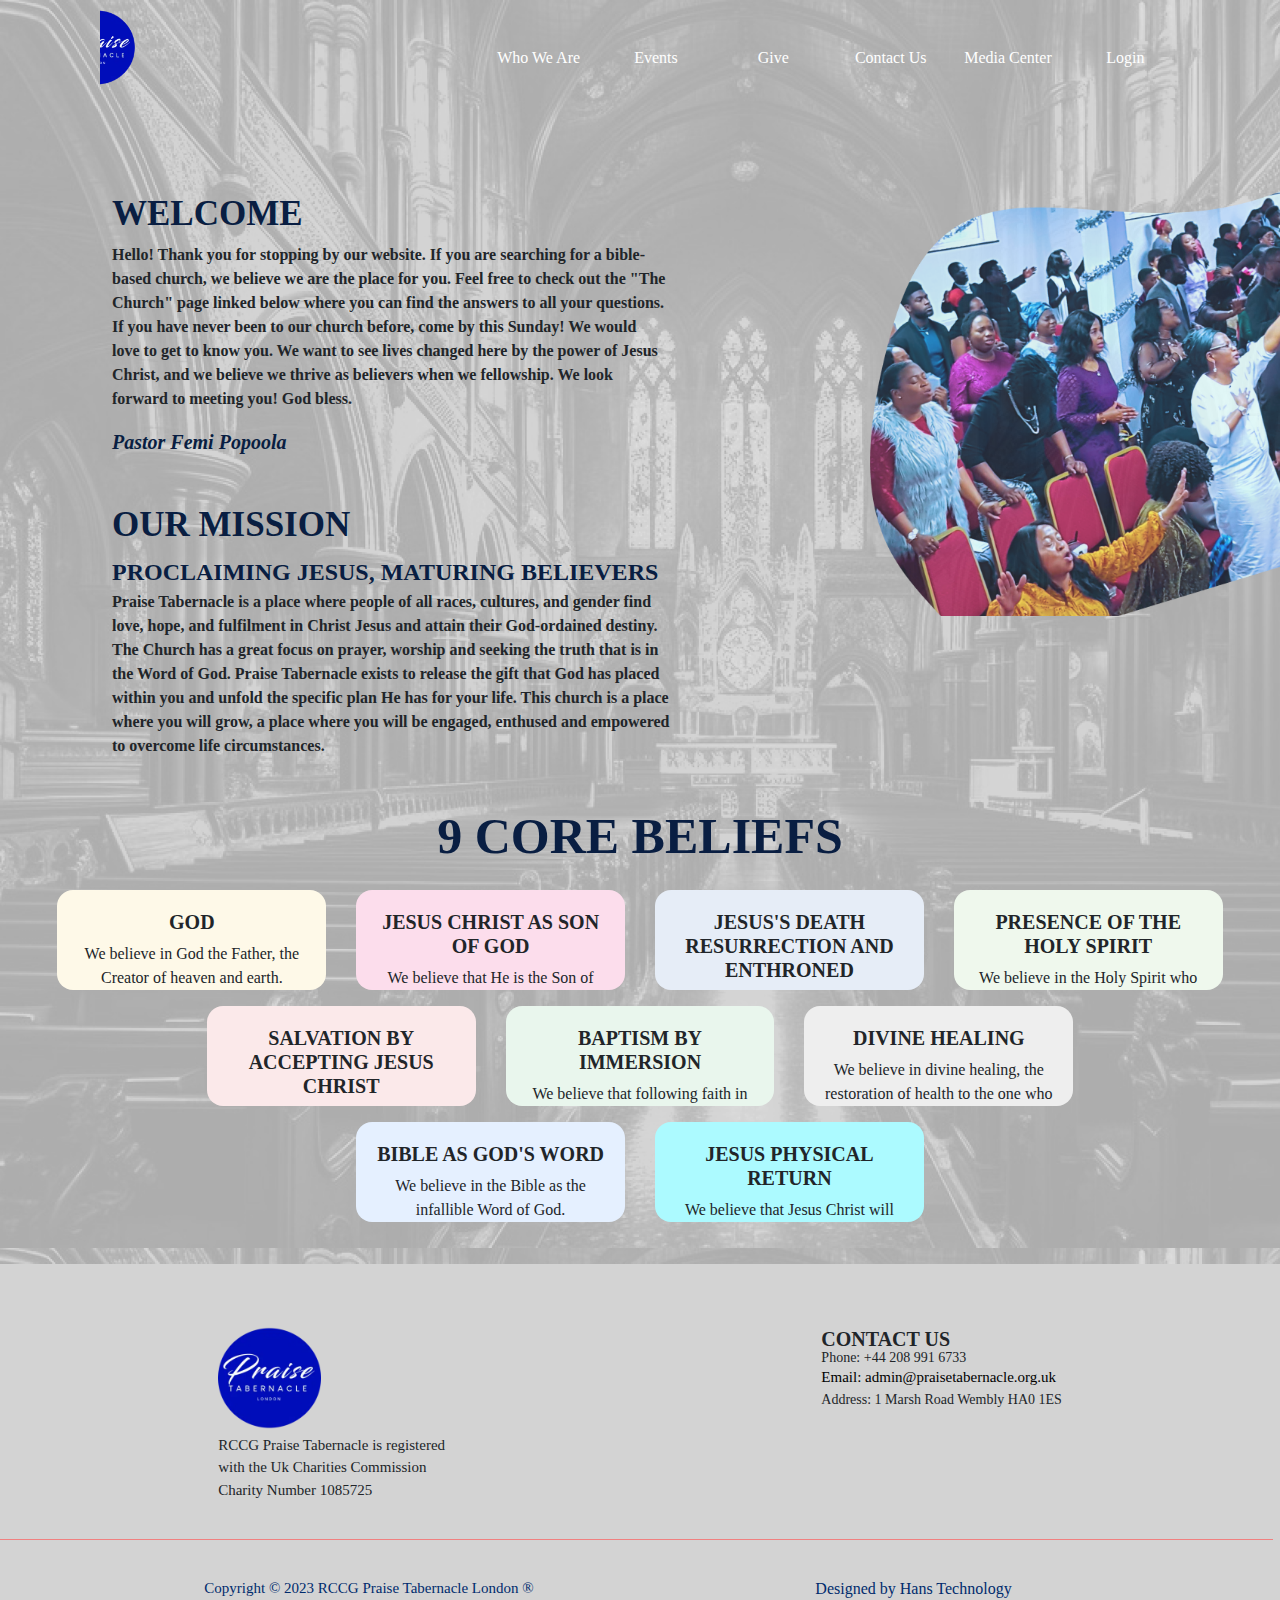
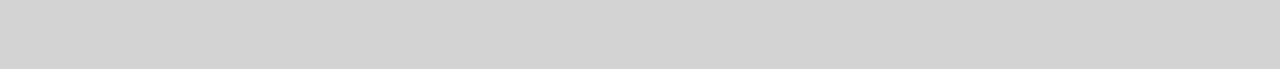
==== about-us.html @ 0d8379e5 "changes" ====
<!DOCTYPE html>
<html>
  <head>
    <meta charset="UTF-8" />
    <meta name="viewport" content="width=device-width, initial-scale=1.0" />
    <!-- <link rel="icon" href="resources/images/hanlogo.png" /> -->
    <title>Praise Tabernacle | proclaiming Jesus and Maturing Believers</title>

    <link
      rel="stylesheet"
      type="text/css"
      href="jquery/jquery-ui-themes-1.13.2/jquery-ui-themes-1.13.2/themes/smoothness/jquery-ui.min.css"
    />

    <script src="jquery/jquery-3.6.3.min.js"></script>

    <script src="jquery/jquery-ui-1.13.2/jquery-ui-1.13.2/jquery-ui.min.js"></script>

    <link
      rel="stylesheet"
      type="text/css"
      href="fontawesome-free-5.15.3-web/css/all.min.css"
    />
    <link
      rel="stylesheet"
      type="text/css"
      href="bootstrap-4.6.2-dist/bootstrap-4.6.2-dist/css/bootstrap.min.css"
    />
    <link rel="stylesheet" type="text/css" href="css/style.css" />
    <link
      rel="stylesheet"
      href="https://cdnjs.cloudflare.com/ajax/libs/font-awesome/6.4.2/css/all.min.css"
      integrity="sha512-z3gLpd7yknf1YoNbCzqRKc4qyor8gaKU1qmn+CShxbuBusANI9QpRohGBreCFkKxLhei6S9CQXFEbbKuqLg0DA=="
      crossorigin="anonymous"
      referrerpolicy="no-referrer"
    />
    <link rel="icon" href="resources/images/ptlogo.webp" type="image/png" />
    <link
      href="https://api.fontshare.com/v2/css?f[]=clash-grotesk@400&display=swap"
      rel="stylesheet"
    />

    <style>
      body {
        overflow-x: hidden;
        /* font-size: 25.5%; */
        margin: 0;
        padding: 0;
        font-family: "Clash Grotesk";
        background-image: url("resources/images/church-background.png");
      }

      #ab {
        color: white;
      }
      .second {
        top: -10px;
        height: 15vh;
      }

      .background-video {
        margin-top: 0px;
        width: 100vw;
        height: 100vh;
        object-fit: cover;
        position: fixed;
        left: 0;
        right: 0;
        top: 80;
        bottom: 0;
        opacity: 1;
        z-index: -1;
      }

      #for-vission {
        font-family: "Lucida Sans", "Lucida Sans Regular", "Lucida Grande",
          "Lucida Sans Unicode", Geneva, Verdana, sans-serif;
      }
      .dropdown-content input[type="button"]:hover {
        background-color: darkslategrey;
        width: 200px;
        height: 40px;
      }

      #cop {
        position: relative;
        display: inline-table;
        margin-top: 14px;
        width: 100vw;
        left: 40%;
        z-index: 1;
        padding-top: 1px;
        opacity: 1;
      }
      body #firstdiv:hover {
        opacity: 1;
        background-color: black;
      }

      #container {
        display: grid;
        grid-template-columns: 2fr 2fr;
        width: 80%;
        grid-row-gap: 10px;
        margin-left: 10%;
        margin-right: 10%;
        margin-top: 100px;
        grid-column-gap: 30px;
        grid-row-gap: 30px;
        overflow-x: hidden;
        padding-top: 5px;
        opacity: 0.7;
        z-index: -1;
      }

      #container2 {
        display: grid;
        grid-template-columns: 2fr 2fr;
        width: 80%;
        grid-row-gap: 10px;
        margin-left: 10%;
        margin-right: 10%;
        margin-top: 10px;
        grid-column-gap: 30px;
        grid-row-gap: 30px;
        overflow-x: hidden;
        padding-top: 5px;
        opacity: 0.7;
        z-index: -1;
      }

      p:hover {
        zoom: 1;
      }

      #nav {
        display: block;
        width: 30%;
        height: 100vh;
        background-color: white;
        z-index: 1;
        opacity: 1;
        margin-left: 68%;
        margin-right: 2%;
        margin-top: 1px;
        position: fixed;
        top: -30;
      }

      #bot2:hover {
        color: white;
      }

      input {
        width: 150px;
        height: 40px;
        border-radius: 5px;
      }
      input[type="submit"] {
        border-radius: 10px;
        border: none;
        background-color: lavender;
      }

      #footbars {
        width: 100vw;
        height: 300px;
        background-color: #253131;
        margin-top: 20px;
      }

      .btn1 {
        background-color: black;
        padding: 15%;
        width: 5vw;
        color: white;
        border: none;
        cursor: pointer;
        outline: none;
        border-radius: 12px;
      }
      .btn1:hover {
        background-color: white;
        color: black;
        border: 1px solid black;
      }
      .welcome {
        display: flex;
      }
      .welcome h3 {
        color: #091e42;
        font-weight: 600;
        font-size: 35px;
      }
      .welcome p {
        width: 73%;
        font-weight: 600;
      }
      .welcome span {
        font-size: 20px;
        color: #091e42;
        font-style: italic;
        font-weight: 600;
      }
      .welcome img {
        width: 32vw;
      }
      .our-mission {
        display: flex;
        gap: 20px;
        width: 60vw;
        margin-left: 7em;
      }
      .our-mission h3 {
        color: #091e42;
        font-weight: 600;
        font-size: 35px;
      }
      .our-mission span {
        color: #091e42;
        font-size: 24px;
        font-weight: 600;
      }
      .our-mission img {
        width: 32vw;
      }
      .our-mission p {
        width: 73%;
        font-weight: 600;
      }
      /* .section-one {
      } */
      .core-belief {
        display: flex;
        flex-direction: column;
        justify-content: center;
        align-items: center;
        padding-top: 2em;
        padding-bottom: 5em;
        gap: 1em;
        /* background-color: #f4f4f4; */
      }
      .core-belief h3 {
        color: #091e42;
        font-size: 50px;
        font-weight: 600;
      }
      .first-belief {
        display: flex;
        gap: 30px;
      }
      .first-belief h5 {
        font-size: 20px;
        font-weight: 600;
      }
      .belief1 {
        text-align: center;
        width: 21vw;
        border-radius: 16px;
        background-color: #fef9e8;
        padding: 20px;
        /* height: 50vh; */
        height: 100px;
        overflow: hidden;
        transition: all 0.3s ease-in-out;
      }
      .belief1:hover {
        width: 300px;
        height: 50vh;
      }
      .belief2 {
        text-align: center;
        width: 21vw;
        border-radius: 16px;
        background-color: #fcddec;
        padding: 20px;
        /* height: 50vh; */
        height: 100px;
        overflow: hidden;
        transition: all 0.3s ease-in-out;
      }
      .belief2:hover {
        width: 300px;
        height: 50vh;
      }
      .belief3 {
        text-align: center;
        width: 21vw;
        border-radius: 16px;
        background-color: #e6edf7;
        padding: 20px;
        /* height: 50vh; */
        height: 100px;
        overflow: hidden;
        transition: all 0.3s ease-in-out;
      }
      .belief3:hover {
        width: 300px;
        height: 50vh;
      }
      .belief4 {
        text-align: center;
        width: 21vw;
        border-radius: 16px;
        background-color: #eff8ed;
        padding: 20px;
        /* height: 50vh; */
        height: 100px;
        overflow: hidden;
        transition: all 0.3s ease-in-out;
      }
      .belief4:hover {
        width: 300px;
        height: 50vh;
      }
      .belief5 {
        text-align: center;
        width: 21vw;
        border-radius: 16px;
        background-color: #fbe9ea;
        padding: 20px;
        /* height: 50vh; */
        height: 100px;
        overflow: hidden;
        transition: all 0.3s ease-in-out;
      }
      .belief5:hover {
        width: 300px;
        height: 50vh;
      }
      .belief6 {
        text-align: center;
        width: 21vw;
        border-radius: 16px;
        background-color: #e9f6ed;
        padding: 20px;
        /* height: 50vh; */
        height: 100px;
        overflow: hidden;
        transition: all 0.3s ease-in-out;
      }
      .belief6:hover {
        width: 300px;
        height: 50vh;
      }
      .belief7 {
        text-align: center;
        width: 21vw;
        border-radius: 16px;
        background-color: #eee;
        padding: 20px;
        /* height: 50vh; */
        height: 100px;
        overflow: hidden;
        transition: all 0.3s ease-in-out;
      }
      .belief7:hover {
        width: 300px;
        height: 50vh;
      }
      .belief8 {
        text-align: center;
        width: 21vw;
        border-radius: 16px;
        background-color: #e5f0ff;
        padding: 20px;
        /* height: 50vh; */
        height: 100px;
        overflow: hidden;
        transition: all 0.3s ease-in-out;
      }
      .belief8:hover {
        width: 300px;
        height: 50vh;
      }
      .belief9 {
        text-align: center;
        width: 21vw;
        border-radius: 16px;
        background-color: #acfaff;
        padding: 20px;
        /* height: 50vh; */
        height: 100px;
        overflow: hidden;
        transition: all 0.3s ease-in-out;
      }
      .belief9:hover {
        width: 300px;
        height: 50vh;
      }

      /*  */
      .ministers {
        display: flex;
        flex-direction: column;
        justify-content: center;
        align-items: center;
        padding-top: 2em;
        padding-bottom: 5em;
        gap: 1em;
        background-color: #f8f8f8;
      }
      .ministers h2 {
        font-weight: 600;
        color: #091e42;
        font-size: 48px;
      }
      .ministers p {
        color: #091e42;
      }
      .senior-pastor {
        width: 35vw;
        text-align: center;
        padding: 20px;
        border-radius: 16px;
        border: 1px solid #dde1e6;
        background-color: transparent;
      }
      .pastor {
        width: 37vw;
        text-align: center;
        padding: 20px;
        border-radius: 16px;
        border: 1px solid #dde1e6;
        background-color: transparent;
      }
      .senior-pastor h5,
      .pastor h5 {
        color: #091e42;
        font-size: 24px;
        font-weight: 600;
      }
      .senior-pastor span,
      .pastor span {
        color: #091e42;
        font-size: 13px;
      }
      .senior-pastor p,
      .pastor p {
        margin-top: 2em;
        color: #091e42;
      }

      /*  */
      /* Footer */
      .footer {
        padding: 55px 30px 60px 30px;
        background-color: lightgray;
        margin-top: -110em;
        height: 45vh;
        display: flex;
        flex-direction: column;
        justify-content: space-around;
      }
      .footer img {
        width: 8vw;
        margin-bottom: 2%;
      }
      .footer-logo {
        display: flex;
        flex-direction: column;
      }
      .footer-logo p {
        width: 11vw;
        font-size: 14px;
        font-weight: 600;
      }
      .footer-logo span {
        font-size: 14px;
        font-weight: 600;
      }
      .footer-contact p {
        font-size: 14px;
      }
      .footer-icons {
        margin-top: 5em;
      }
      .footer-icons i {
        color: black;
      }
      .footer-contact a {
        font-size: 15px;
        color: black;
      }
      .footer-contact div {
        font-size: 14px;
        margin-bottom: 5%;
      }
      .footer-church ul {
        list-style-type: none;
      }
      .footer-church li {
        font-size: 17px;
        font-weight: 600;
      }
      .footer-copyright div {
        font-size: 17px;
        font-weight: 600;
        width: 20vw;
      }

      @media (max-width: 500px) {
        .footer {
          flex-direction: column;
          height: 150vh;
          text-align: center;
        }
        .footer-logo img {
          width: 150px;
        }
        .footer-logo p {
          margin-left: 13%;
          width: 70vw;
          font-size: 20px;
        }
        .footer-logo span {
          font-size: 17px;
        }
        .footer-contact p {
          font-size: 17px;
        }
        .scroll-arrow {
          display: none;
        }
        .footer-copyright div {
          margin-left: 13%;
          width: 70vw;
          font-size: 20px;
        }
        .footer-church li {
          display: flex;
          margin-left: 35%;
        }
      }
    </style>

    <script>
      function showHideNav(sidenav) {
        document.getElementById(sidenav);
        if (sidenav.style.display == "block") {
          sidenav.style.display = "none";
        } else {
          sidenav.style.display = "block";
        }
      }

      function hidenav(sidenav) {
        document.getElementById(sidenav);
        if (sidenav.style.display == "block") {
          sidenav.style.display = "none";
        }
      }

      $(document).ready(function () {
        $("#bot1").click(function () {
          $("#nav").show(200);
        });
      });

      $(document).ready(function () {
        $("#nav #bot2").click(function () {
          $("#nav").hide(1000);
        });
      });

      $(document).ready(function () {
        $("#accord").accordion({ collapsible: true });
      });

      $(document).ready(function () {
        $("#show").click(function () {
          $("#accord").show(500);
        });
        $("#hide").click(function () {
          $("#accord").hide(500);
        });
      });
    </script>
  </head>
  <body>
    <!-- <div
      id="firstdiv"
      style="
        background-color: black;
        width: 100%;
        opacity: 0.5;
        height: 50px;
        margin-top: -20px;
      "
    >
      <center style="width: 400px; margin-left: 65%">
        <div id="cop">
          <a
            style="color: white; font-size: 12px; opacity: 1"
            href="mailto:hello@infytel.ng"
            >hello@gn128.ng
            <span class="fa fa-envelope" style="color: goldenrod"></span>
          </a>
        </div>
        <div id="cop">
          <a
            style="color: white; font-size: 12px; opacity: 1"
            href="tel:08124534489"
          >
            +234-81-2453-4489
            <span class="fa fa-phone" style="color: goldenrod"></span>
          </a>
        </div>

        <div id="cop">
          <button
            id="bot1"
            title="view our ministers"
            style="background-color: #2f4f4f; height: 28px"
            onclick="showHideNav(nav);"
          >
            <h6 tooltiptext="view our ministers" style="color: white">
              Menu
              <span
                class="fa fa-bars"
                style="color: goldenrod; font-size: 17px"
              ></span>
            </h6>
          </button>
        </div>
      </center>
    </div> -->

    <!-- Header and navigation for desktop view  -->

    <div class="second">
      <svg
        style="text-align: left; width: 100%; padding-left: 20px"
        width="9.5cm"
        height="2.0cm"
        viewbox="0 0 950 200"
        xmlns:s="http://www.w3.org/2000/svg"
        xmlns:xlink="http://www.w3.org/1999/xlink"
      >
        <a href="./index.html">
          <g align="left" style="padding-left: -20px; background: white">
            <image
              x="-1300px"
              y="-1px"
              width="200"
              height="200"
              xlink:href="resources/images/ptlogo.webp"
            >
              <!--animate attributeName="width" repeatCount="indefinite" from="10" to="300" begin="1s" dur="15s" fill="freeze" /-->
            </image>

            <!--text font-weight="bold" fill="white" style="width: 200px; margin-top: 200px">This is bold and red</text-->
          </g>
        </a>
      </svg>
      <center style="margin-left: 25em">
        <!-- <div class="drop">
          <a id="ab" class="dropb" href="index.html">Home </a>
        </div> -->
        <div class="drop">
          <a id="ab" class="dropb" href="#">Who We Are </a>

          <div class="dropdown-content">
            <!--input type="button" value="Ministers" onclick="showHideNav(nav); event.setPropagation();" style="border: none; color: black; background-color: white; height: 40px; width: 200px;" /-->
            <!-- <a href="Milestones.html">Ministers</a> -->
            <a href="about-us.html">About Us</a>
            <a href="who-we-are.html">Ministers</a>
            <a href="ministries.html">Ministries</a>
            <a href="statement-of-faith.html">Statement Of Faith</a>
          </div>
        </div>

        <div class="drop">
          <a id="ab" class="dropb" href="./events.html">Events </a>
        </div>

        <div class="drop">
          <a id="ab" class="dropb" href="./give.html">Give</a>
        </div>
        <div class="drop">
          <a id="ab" class="dropb" href="contactus.html">Contact Us</a>
        </div>
        <div class="drop">
          <a id="ab" class="dropb" href="./watch-link.html">Media Center</a>
        </div>
        <div class="drop">
          <a id="ab" class="dropb" href="./login.html">Login</a>
        </div>
      </center>
    </div>

    <div class="section-one">
      <div class="welcome">
        <div style="margin-left: 7em; margin-top: 3em">
          <h3>WELCOME</h3>
          <p>
            Hello! Thank you for stopping by our website. If you are searching
            for a bible-based church, we believe we are the place for you. Feel
            free to check out the "The Church" page linked below where you can
            find the answers to all your questions. If you have never been to
            our church before, come by this Sunday! We would love to get to know
            you. We want to see lives changed here by the power of Jesus Christ,
            and we believe we thrive as believers when we fellowship. We look
            forward to meeting you! God bless.
          </p>
          <span>Pastor Femi Popoola</span>
        </div>
        <div>
          <img src="resources/images/church1.png" alt="" />
        </div>
      </div>
      <div class="our-mission">
        <div style="margin-top: -7em">
          <h3>OUR MISSION</h3>
          <span>PROCLAIMING JESUS, MATURING BELIEVERS</span>
          <p>
            Praise Tabernacle is a place where people of all races, cultures,
            and gender find love, hope, and fulfilment in Christ Jesus and
            attain their God-ordained destiny. The Church has a great focus on
            prayer, worship and seeking the truth that is in the Word of God.
            Praise Tabernacle exists to release the gift that God has placed
            within you and unfold the specific plan He has for your life. This
            church is a place where you will grow, a place where you will be
            engaged, enthused and empowered to overcome life circumstances.
          </p>
        </div>
      </div>
    </div>
    <div class="core-belief">
      <h3>9 CORE BELIEFS</h3>
      <div class="first-belief">
        <div class="belief1">
          <h5>GOD</h5>
          <p>We believe in God the Father, the Creator of heaven and earth.</p>
          <span>Genesis 1:1, Psalm 86: 9-10, Isaiah 43: 10-11</span>
        </div>
        <div class="belief2">
          <h5>JESUS CHRIST AS SON OF GOD</h5>
          <p>
            We believe that He is the Son of God; who took away our sins and the
            Saviour of the world. We also believe that Jesus is God and was born
            by Mary the Virgin. He is God revealed in the flesh. Through Him,
            all things were created.
          </p>
          <span>John 1:1-14; John 14:9; Matthew 1:18-25, Isaiah 9:6</span>
        </div>
        <div class="belief3">
          <h5>JESUS'S DEATH RESURRECTION AND ENTHRONED</h5>
          <p>
            We believe in Jesus Christ His Son, who was crucified for the sins
            of all mankind and rose on the third day to sit at the right hand of
            God the Father.
          </p>
          <span
            >Is. 53:4-10, I Pet. 2:24, John 10:11, Gal. 3:13, Matt. 20:28, I
            Cor. 15:3, Rom. 4:25, II Cor. 5:14, Heb 2:9, Heb 9:26
          </span>
        </div>
        <div class="belief4">
          <h5>PRESENCE OF THE HOLY SPIRIT</h5>
          <p>
            We believe in the Holy Spirit who dwells in us and guides us
            according to the will of the Father.
          </p>
          <span>John 14:16-17; John 15:26</span>
        </div>
      </div>
      <div class="first-belief">
        <div class="belief5">
          <h5>SALVATION BY ACCEPTING JESUS CHRIST</h5>
          <p>
            We believe that salvation is freely given to all who accept Jesus
            Christ as their Lord and Saviour.
          </p>
        </div>
        <div class="belief6">
          <h5>BAPTISM BY IMMERSION</h5>
          <p>
            We believe that following faith in Jesus, every believer is to be
            baptized by immersion in the name of the Father, Son, and Holy
            Spirit.
          </p>
          <span>
            Matt. 28:19, Acts 2:24; Acts 16:15; Acts 18:8; Acts 19:4-5
          </span>
        </div>
        <div class="belief7">
          <h5>DIVINE HEALING</h5>
          <p>
            We believe in divine healing, the restoration of health to the one
            who believes and acts out God's Word, and that Jesus is the Healer.
          </p>
          <span>Matt. 8:15-17, Is 53:4-5; Gal. 3:13; I Peter 2:24 </span>
        </div>
      </div>
      <div class="first-belief">
        <div class="belief8">
          <h5>BIBLE AS GOD'S WORD</h5>
          <p>We believe in the Bible as the infallible Word of God.</p>
          <span>2Tim. 3:16-17, Deut. 4:22; Rev. 22:18, 19; Matt. 24:34-38</span>
        </div>
        <div class="belief9">
          <h5>JESUS PHYSICAL RETURN</h5>
          <p>
            We believe that Jesus Christ will physically and visibly return to
            earth for a second time to establish His kingdom on earth.
          </p>
          <span>Acts 1:9-11; John 14:3</span>
        </div>
      </div>
    </div>

    <!--  -->
    <footer class="footer">
      <div style="display: flex; justify-content: space-around">
        <div class="footer-logo">
          <div>
            <img src="./resources/images/ptlogo.webp" alt="" />
          </div>
          <div>
            <div style="font-size: 15px">
              RCCG Praise Tabernacle is registered <br />
              with the Uk Charities Commission <br />
              Charity Number 1085725
            </div>
          </div>
        </div>
        <div class="footer-contact">
          <h5 style="margin-bottom: -0.2em; font-weight: 600">CONTACT US</h5>
          <div style="margin-bottom: -0.2em">Phone: +44 208 991 6733</div>
          <a href="mailto:admin@praisetabernacle.org.uk">
            Email: admin@praisetabernacle.org.uk</a
          >
          <p>Address: 1 Marsh Road Wembly HA0 1ES</p>
          <div class="footer-icons">
            <a href="https://www.facebook.com/praisetabs" target="_blank"
              ><i class="fa-brands fa-facebook fa-2xl"></i
            ></a>
            <a href="https://www.instagram.com/praisetabs" target="_blank">
              <i class="fa-brands fa-instagram fa-2xl"></i
            ></a>
            <a href="https://twitter.com/praisetabs" target="_blank"
              ><i class="fa-brands fa-x-twitter fa-2xl"></i
            ></a>
            <a
              href="https://www.youtube.com/channel/UCWPTM41eDRTfNU1SnCbZBJw"
              target="_blank"
              ><i class="fa-brands fa-youtube fa-2xl"></i
            ></a>
          </div>
        </div>
      </div>
      <hr style="width: 100vw; border-color: lightcoral" />
      <div
        style="display: flex; justify-content: space-around; margin-left: -4em"
      >
        <div style="font-size: 15px; color: #002b6d; margin-right: -13em">
          Copyright &#169; 2023 RCCG Praise Tabernacle London &reg;
        </div>
        <div style="color: #002b6d; font-size: 16px">
          Designed by Hans Technology
        </div>
      </div>
    </footer>
  </body>
</html>
---- css/style.css ----
/*
To change this license header, choose License Headers in Project Properties.
To change this template file, choose Tools | Templates
and open the template in the editor.
*/
/*
    Created on : Apr 28, 2023, 11:43:19 AM
    Author     : user
*/

body {
  margin: 0;
  padding: 0;
}

#container {
  display: grid;
  grid-template-columns: 2fr 2fr;
  width: 70vw;
  height: 60vh;
  column-gap: 10px;
}

.align-horizontal {
  display: flex;
  flex-direction: horizontal;
  flex-flow: columns;
  flex-wrap: wrap;
  column-gap: 22px;
  width: 90vw;
  height: 200px;
  margin-left: 5vw;
  margin-right: 5vw;
  align-content: center;
  row-gap: 20px;
  margin-top: 20px;
}

/*box-shadow: 7px -50px -1px darkslategray;*/

#linkone:hover {
  border: 0px solid lightgray;
  box-shadow: -2px 5px 70px darkgray;
  zoom: 1.1;
  margin-top: -13px;
  width: 230px;
}
#hc {
  font-size: 50px;
  font-family: Cambria, Cochin, Georgia, Times, "Times New Roman", serif;
}

#textcontent {
  width: 55%;
  text-align: center;
  color: white;
  margin-top: 100px;
  margin-left: 15%;
  margin-right: 45%;
  /* font-family: Cambria, Cochin, Georgia, Times, "Times New Roman", serif; */
  font-family: "Clash Grotesk";
  position: relative;
  top: 5em;
}

#dione {
  display: grid;
  grid-template-columns: 1fr 2fr;
  width: 98vw;
  height: 300px;
  margin-left: 1vw;
  margin-right: 1vw;
  padding-top: 5px;
  z-index: -1;
}
#a {
  color: white;
  font-size: 12px;
  text-align: center;
  text-decoration: none;
}

#ab {
  color: white;
  font-size: 16px;
  text-align: center;
  text-decoration: none;
  margin-top: -30px;
  font-weight: 10px;
  z-index: 1;
}

#ab1 {
  color: navy;
  font-size: 17px;
  text-align: center;
  text-decoration: none;
  margin-top: -70px;
  font-weight: bolder;
  z-index: 1;
}

#ab2 {
  color: navy;
  font-size: 17px;
  text-align: center;
  text-decoration: none;
  margin-top: -70px;
  font-weight: bolder;
  z-index: 1;
}

#ab3 {
  color: navy;
  font-size: 17px;
  text-align: center;
  text-decoration: none;
  margin-top: -70px;
  font-weight: bolder;
  z-index: 1;
}

#a:hover {
  height: 30px;
  background-color: white;
  border: 1px;
  color: navy;
  margin-top: -5px;
  position: sticky;
}

.second {
  width: 100vw;
  height: 50px;
  /* background-color: black; */
  /* border-bottom: 0.5px dotted whitesmoke; */
  /* position: sticky; */
  margin-top: 10px;
  margin-left: 5em;
  margin-right: 10vw;
  z-index: 1;
  opacity: 1;
  padding-top: -30px;
}
center {
  display: flex;
  flex-direction: horizontal;
  flex-flow: row;
  width: 55%;
  margin-left: 15%;
  margin-right: 30%;
  column-gap: 0px;
  margin-top: 20px;
}

/* The container <div> - needed to position the dropdown content */
.drop {
  position: relative;
  display: inline-table;
  margin-top: -70px;
  width: 100vw;
  z-index: 1;
  padding-top: 10px;
}
#cop {
  position: relative;
  display: inline-table;
  margin-top: 10px;
  width: 100vw;
  z-index: 1;
  padding-top: 100px;
}

/* Dropdown Content (Hidden by Default) */
.dropdown-content {
  display: none;
  position: absolute;
  background-color: white;
  min-width: 200px;
  height: auto;
  box-shadow: 0px 8px 16px 0px rgba(0, 0, 0, 0.2);
  margin-top: 20px;
  font-size: 15px;
  opacity: 1;
  z-index: 2;
}

/* Links inside the dropdown */
.dropdown-content a {
  color: black;
  padding: 12px 16px;
  text-decoration: none;
  display: block;
  margin-bottom: -8px;
}

/* Change color of dropdown links on hover */
.dropdown-content a:hover {
  background-color: darkslategray;
  color: white;
}

/* Show the dropdown menu on hover */
.drop:hover .dropdown-content {
  display: block;
}

/* Change the background color of the dropdown button when the dropdown content is shown */

.drop:hover .dropb {
  color: navy;
}

#bot1 {
  /* background-color: darkturquoise; */
  border: 0px;
}

input[type^="button"] {
  background-color: deepskyblue;
  color: white;
  width: 150px;
  height: 40px;
  border-radius: 5px;
  border: navy;
}
input[type^="button"]:hover {
  background-color: #0eb3da;
  -webkit-animation: 1.5s linear 0s 1 alternate move_eye;
  animation: 1.5s linear 0s 1 normal move_eye;
}
/* input:hover {
  border: 1px solid gray;
} */
input:hover::placeholder {
  color: teal;
}
input[type^="button"] {
  background-color: deepskyblue;
  color: white;
  width: 150px;
  height: 40px;
  border-radius: 5px;
}
/*.two{width: 100%;height: 40px;border-radius: 5px;border-top: none;border-left: none;border-right: none;}*/

@keyframes move_eye {
  from {
    background-color: lightslategray;
  }
  50% {
    transition: cubic-bezier(0.075, 0.82, 0.165, 1);
  }
  75% {
    background-color: lightsteelblue;
  }
  to {
    background-color: #0eb3da;
  }
}

/*Styling of Milestone attained so far*/
#Milestone-div {
  width: 100%;
  height: 930px;
  background-color: white;
  position: absolute;
  top: 43em;
}

#Milestone {
  color: white;
  margin-top: -3.6em;
  margin-left: 155px;
  font-size: 30pt;
  font-family: "Times New Roman", Times, serif;
}

#first-paragraph {
  color: white;
  position: relative;
  bottom: 140px;
  margin-left: 160px;
  z-index: 4;
  font-size: larger;
  font-family: "Times New Roman", Times, serif;
}
.first-heading {
  float: right;
  margin-top: -25px;
  margin-right: 37%;
  margin-left: 25%;
  color: green;
  z-index: 4;
  font-family: "Times New Roman", Times, serif;
  font-weight: bolder;
}

.Milestone {
  width: 40%;
  float: right;
  margin-top: 0em;
  margin-right: 30%;
  margin-left: 30%;
  color: gray;
  font-size: large;
  text-align: center;
}

#Milestone-img {
  display: inline-table;
  width: 30%;
  height: 247px;
  position: relative;
  top: 22px;
}

.Milestone-img1 {
  margin-left: 2px;
}

.Milestone-img2 {
  margin-left: 4.5%;
}

.Milestone-img3 {
  margin-left: 4.5%;
}

#Milestone-p {
  display: inline-table;
  width: 30%;
  position: relative;
  bottom: -0.7em;
  color: gray;
  font-weight: 500;
  font-family: "Times New Roman", Times, serif;
  font-size: medium;
}

#Achievements {
  width: 30%;
  height: 247px;
  margin-top: 40px;
}

.Achievements {
  display: inline-table;
  width: 30%;
  position: relative;
  bottom: 0.7em;
  color: gray;
  font-weight: 500;
  font-family: "Times New Roman", Times, serif;
  font-size: medium;
}
/*End of Milestones attained so far*/

/*Styling Our Infrastructure*/
#Infrastructure-div {
  width: 50%;
  height: 500px;
  position: relative;
  float: right;
  bottom: -61em;
  background-color: ghostwhite;
}

#Infrastructure-img {
  width: 50%;
  height: 500px;
  position: relative;
  right: -1px;
  top: 61em;
}

#Our-Infrastructure {
  color: green;
  float: right;
  position: relative;
  top: -23px;
  margin-right: 31%;
  font-family: "Times New Roman", Times, serif;
}

#We-are-proud {
  color: gray;
  float: right;
  font-size: x-large;
  position: relative;
  top: -18.2em;
  margin-top: 17.3em;
  margin-right: 17%;
  font-family: "Times New Roman", Times, serif;
}

#Infrastructure {
  display: block;
  width: 97%;
  color: gray;
  float: right;
  font-size: large;
  font-family: "Times New Roman", Times, serif;
}
/*End of Our Infrastructure styling*/

#recent {
  width: 100%;
  height: 700px;
  background-color: white;
  position: absolute;
  bottom: -136.6em;
}

#recent1 {
  color: green;
  margin-left: 12%;
  margin-top: 2.5em;
  font-weight: lighter;
  font-family: Cambria, Cochin, Georgia, Times, "Times New Roman", serif;
}

#recent-img {
  display: inline-table;
  width: 30%;
  margin-top: 0.5em;
  height: 250px;
}

#brief {
  display: inline-table;
  color: gray;
  font-weight: lighter;
  margin-left: 12%;
  width: 30%;
  font-family: "Times New Roman", Times, serif;
}

#brief1 {
  display: inline-table;
  width: 30%;
  color: gray;
  margin-left: 12%;
}

#brief:hover {
  color: green;
  opacity: 0.4;
  transition: 0.5s;
}

#brief2 {
  display: inline-table;
  width: 28%;
  position: relative;
  top: -24px;
  color: gray;
  font-weight: lighter;
}

button {
  width: fit-content;
  margin-left: 11.1%;
  color: gray;
  background-color: ghostwhite;
  border: none;
}

button:hover {
  opacity: 0.7;
  color: red;
  cursor: pointer;
  transition: 0.5s;
}

#do {
  display: block;
  margin-left: 15%;
  margin-top: 10px;
  font-size: larger;
  font-weight: lighter;
  font-family: Cambria, Cochin, Georgia, Times, "Times New Roman", serif;
  color: gray;
  text-decoration: underline;
}

#addition {
  width: 23%;
  height: 180px;
  background-color: ghostwhite;
  position: relative;
  top: -31.5em;
  left: 75%;
}

hr {
  width: 96%;
  float: right;
  border-top-style: ridge;
  position: relative;
  top: -0.4em;
  right: 3%;
  border-color: green;
}

/*Styling the footer, including the social media icon imgs by the right, 
and the 'a' tags at the right.  */

#grid {
  width: 100%;
  height: 100px;
  background-color: rgb(22, 22, 22);
  position: relative;
  bottom: -107.6em;
}

#style {
  display: inline-table;
  width: 2.2%;
  margin-top: 38px;
  margin-right: 2%;
  position: relative;
  left: 51%;
}

#nav {
  display: inline-table;
  color: white;
  text-decoration: none;
  font-family: "Times New Roman", Times, serif;
  margin-right: 2.5%;
  position: relative;
  top: -10px;
  left: 5%;
  font-family: "Times New Roman", Times, serif;
  font-size: medium;
}

#fix {
  display: inline-table;
  color: white;
  text-decoration: none;
  font-size: small;
  margin-right: 3%;
  position: relative;
  top: -43px;
  left: 68%;
}

footer {
  background-color: black;
  width: 100%;
  height: 104px;
  position: relative;
  bottom: -107.6em;
}

#logo {
  margin-top: 14px;
  margin-left: 3%;
}

#last1 {
  font-size: x-small;
  text-align: center;
  margin-top: -33px;
  color: white;
}

#last2 {
  font-size: x-small;
  text-align: center;
  color: white;
}
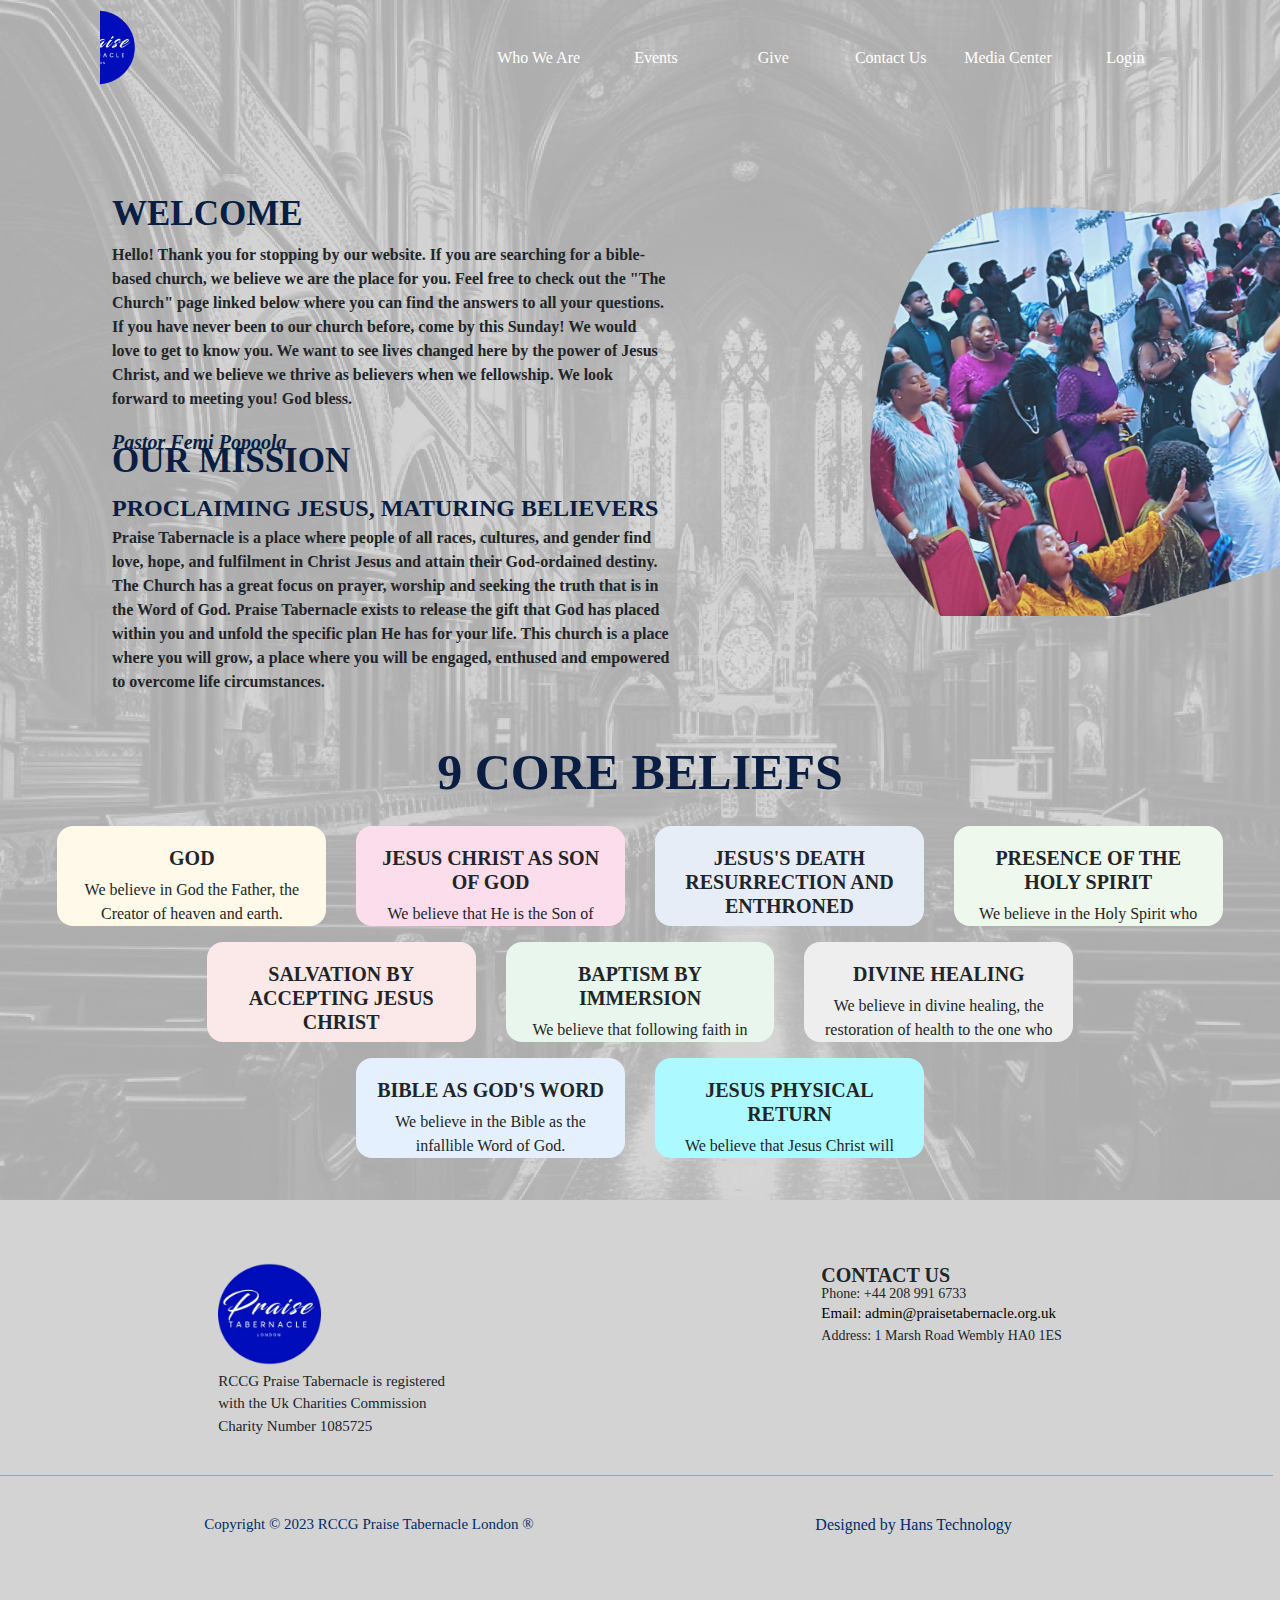
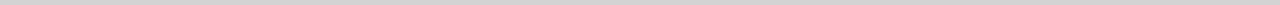
==== commit 629d0493: "latest" ====
--- a/about-us.html
+++ b/about-us.html
@@ -710,7 +710,7 @@
         </div>
       </div>
       <div class="our-mission">
-        <div style="margin-top: -7em">
+        <div style="margin-top: -11em">
           <h3>OUR MISSION</h3>
           <span>PROCLAIMING JESUS, MATURING BELIEVERS</span>
           <p>
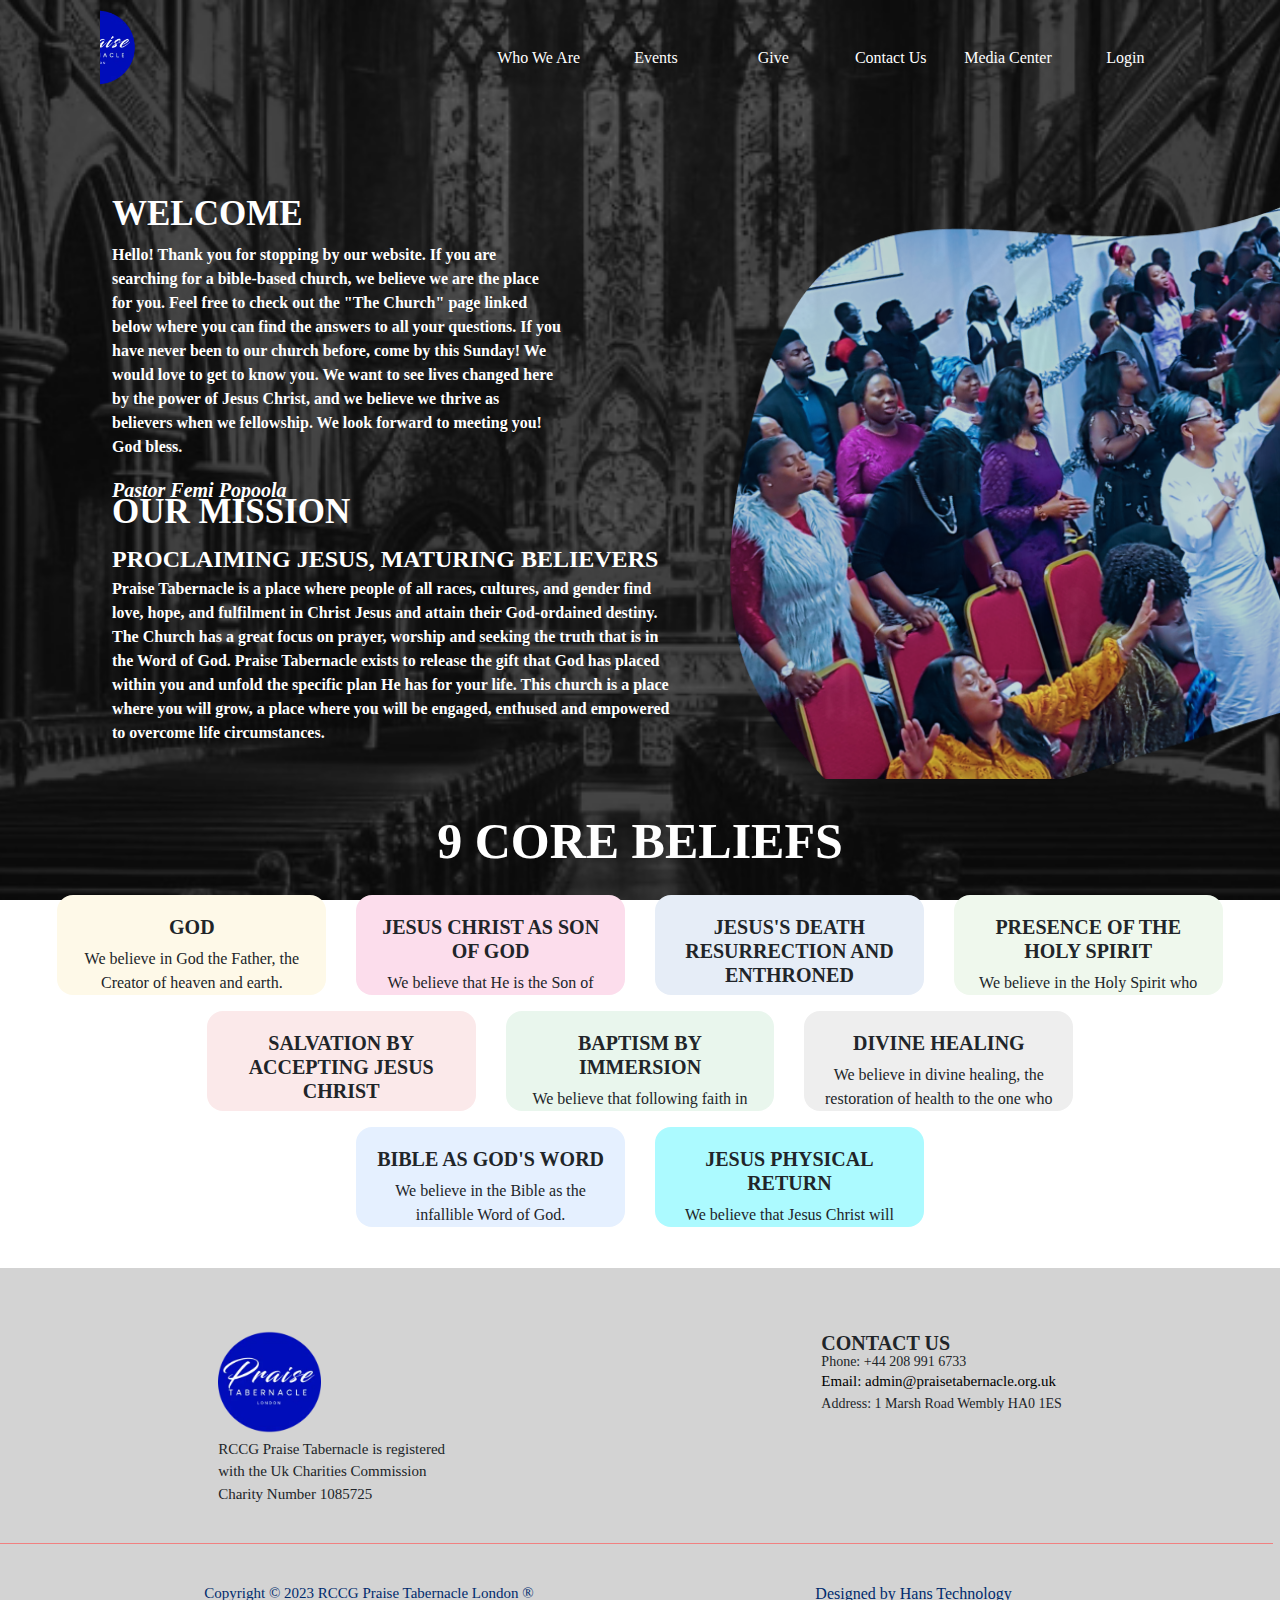
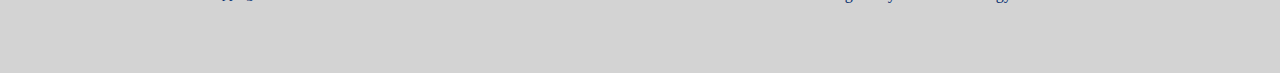
==== commit 2a2d533e: "update" ====
--- a/about-us.html
+++ b/about-us.html
@@ -47,7 +47,11 @@
         margin: 0;
         padding: 0;
         font-family: "Clash Grotesk";
-        background-image: url("resources/images/church-background.png");
+        background-image: url("resources/images/image\ 16.png");
+        background-position: center;
+        background-repeat: no-repeat;
+        background-size: cover;
+        background-attachment: fixed;
       }
 
       #ab {
@@ -188,22 +192,25 @@
         display: flex;
       }
       .welcome h3 {
-        color: #091e42;
+        /* color: #091e42; */
+        color: white;
         font-weight: 600;
         font-size: 35px;
       }
       .welcome p {
         width: 73%;
         font-weight: 600;
+        color: white;
       }
       .welcome span {
         font-size: 20px;
-        color: #091e42;
+        /* color: #091e42; */
+        color: white;
         font-style: italic;
         font-weight: 600;
       }
       .welcome img {
-        width: 32vw;
+        width: 43vw;
       }
       .our-mission {
         display: flex;
@@ -212,12 +219,14 @@
         margin-left: 7em;
       }
       .our-mission h3 {
-        color: #091e42;
+        /* color: #091e42; */
+        color: white;
         font-weight: 600;
         font-size: 35px;
       }
       .our-mission span {
-        color: #091e42;
+        /* color: #091e42; */
+        color: white;
         font-size: 24px;
         font-weight: 600;
       }
@@ -227,6 +236,7 @@
       .our-mission p {
         width: 73%;
         font-weight: 600;
+        color: white;
       }
       /* .section-one {
       } */
@@ -241,7 +251,8 @@
         /* background-color: #f4f4f4; */
       }
       .core-belief h3 {
-        color: #091e42;
+        /* color: #091e42; */
+        color: white;
         font-size: 50px;
         font-weight: 600;
       }
@@ -710,7 +721,7 @@
         </div>
       </div>
       <div class="our-mission">
-        <div style="margin-top: -11em">
+        <div style="margin-top: -18em">
           <h3>OUR MISSION</h3>
           <span>PROCLAIMING JESUS, MATURING BELIEVERS</span>
           <p>
